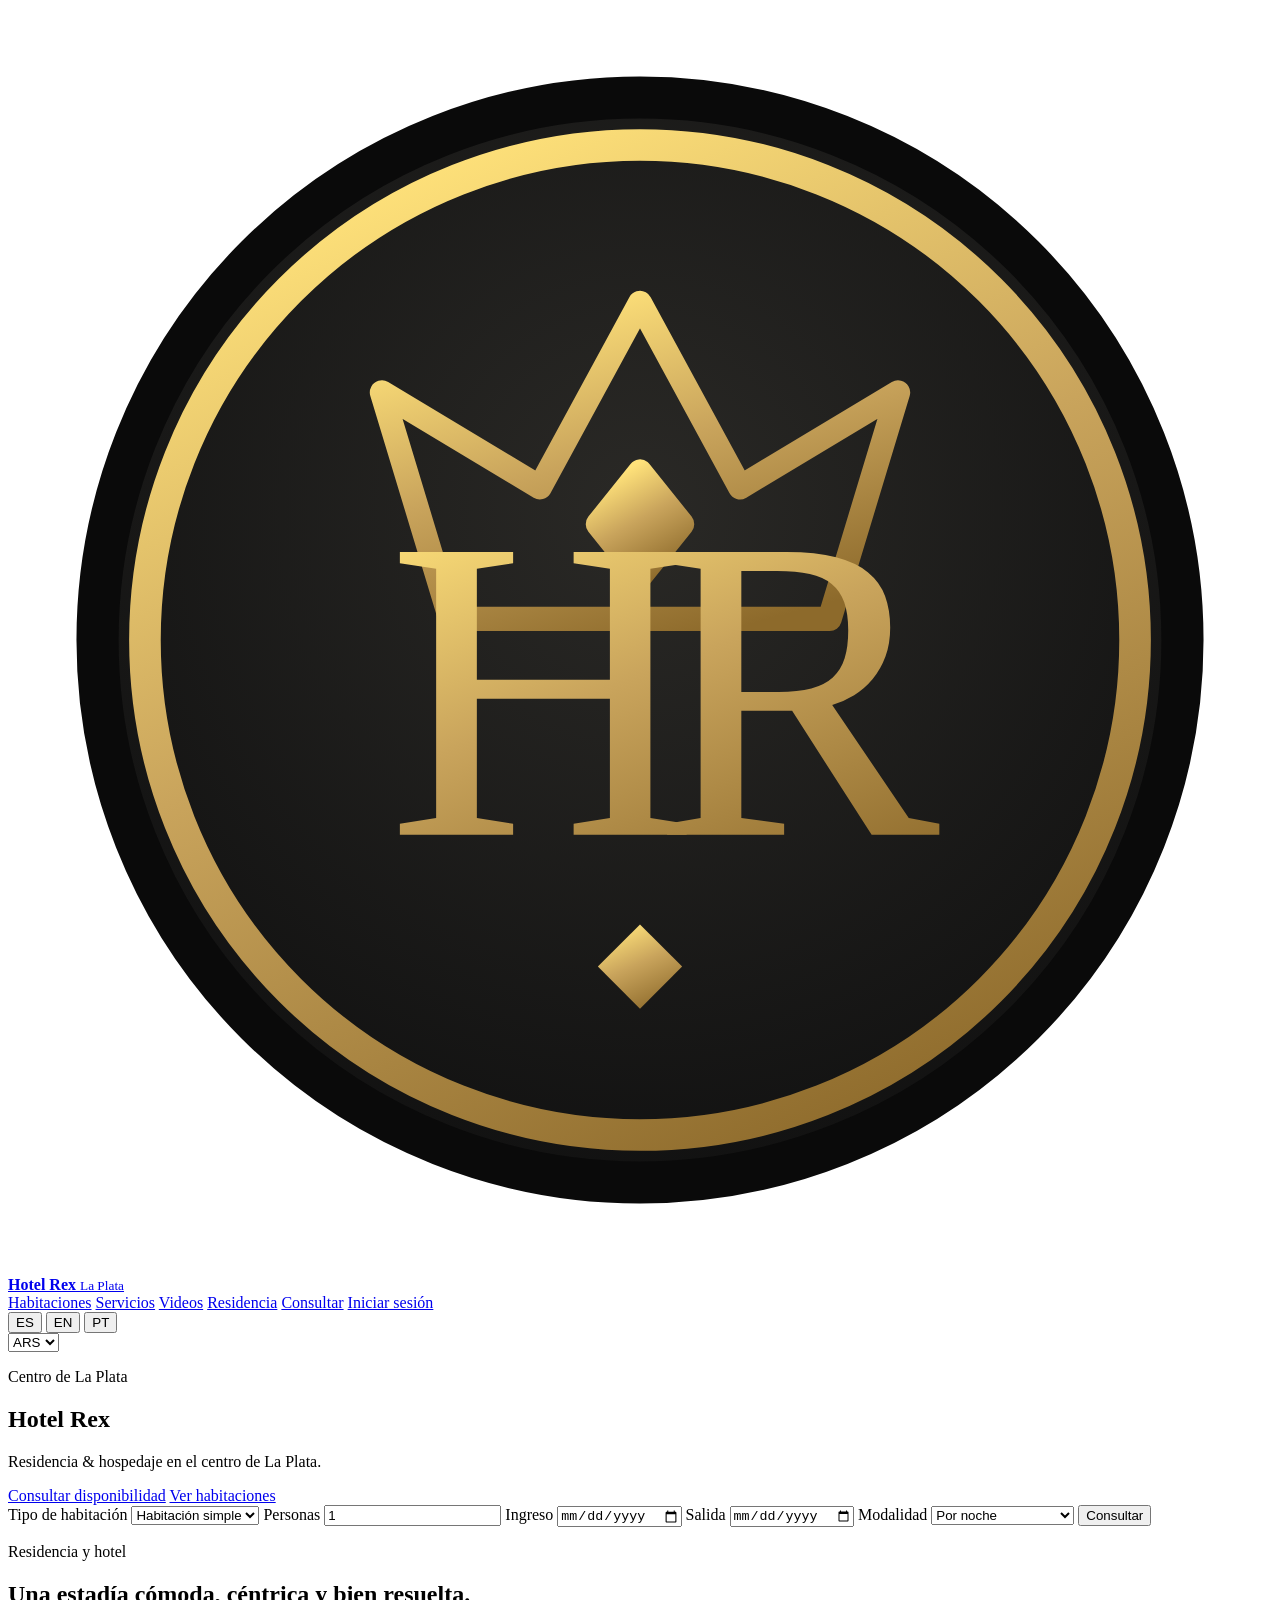
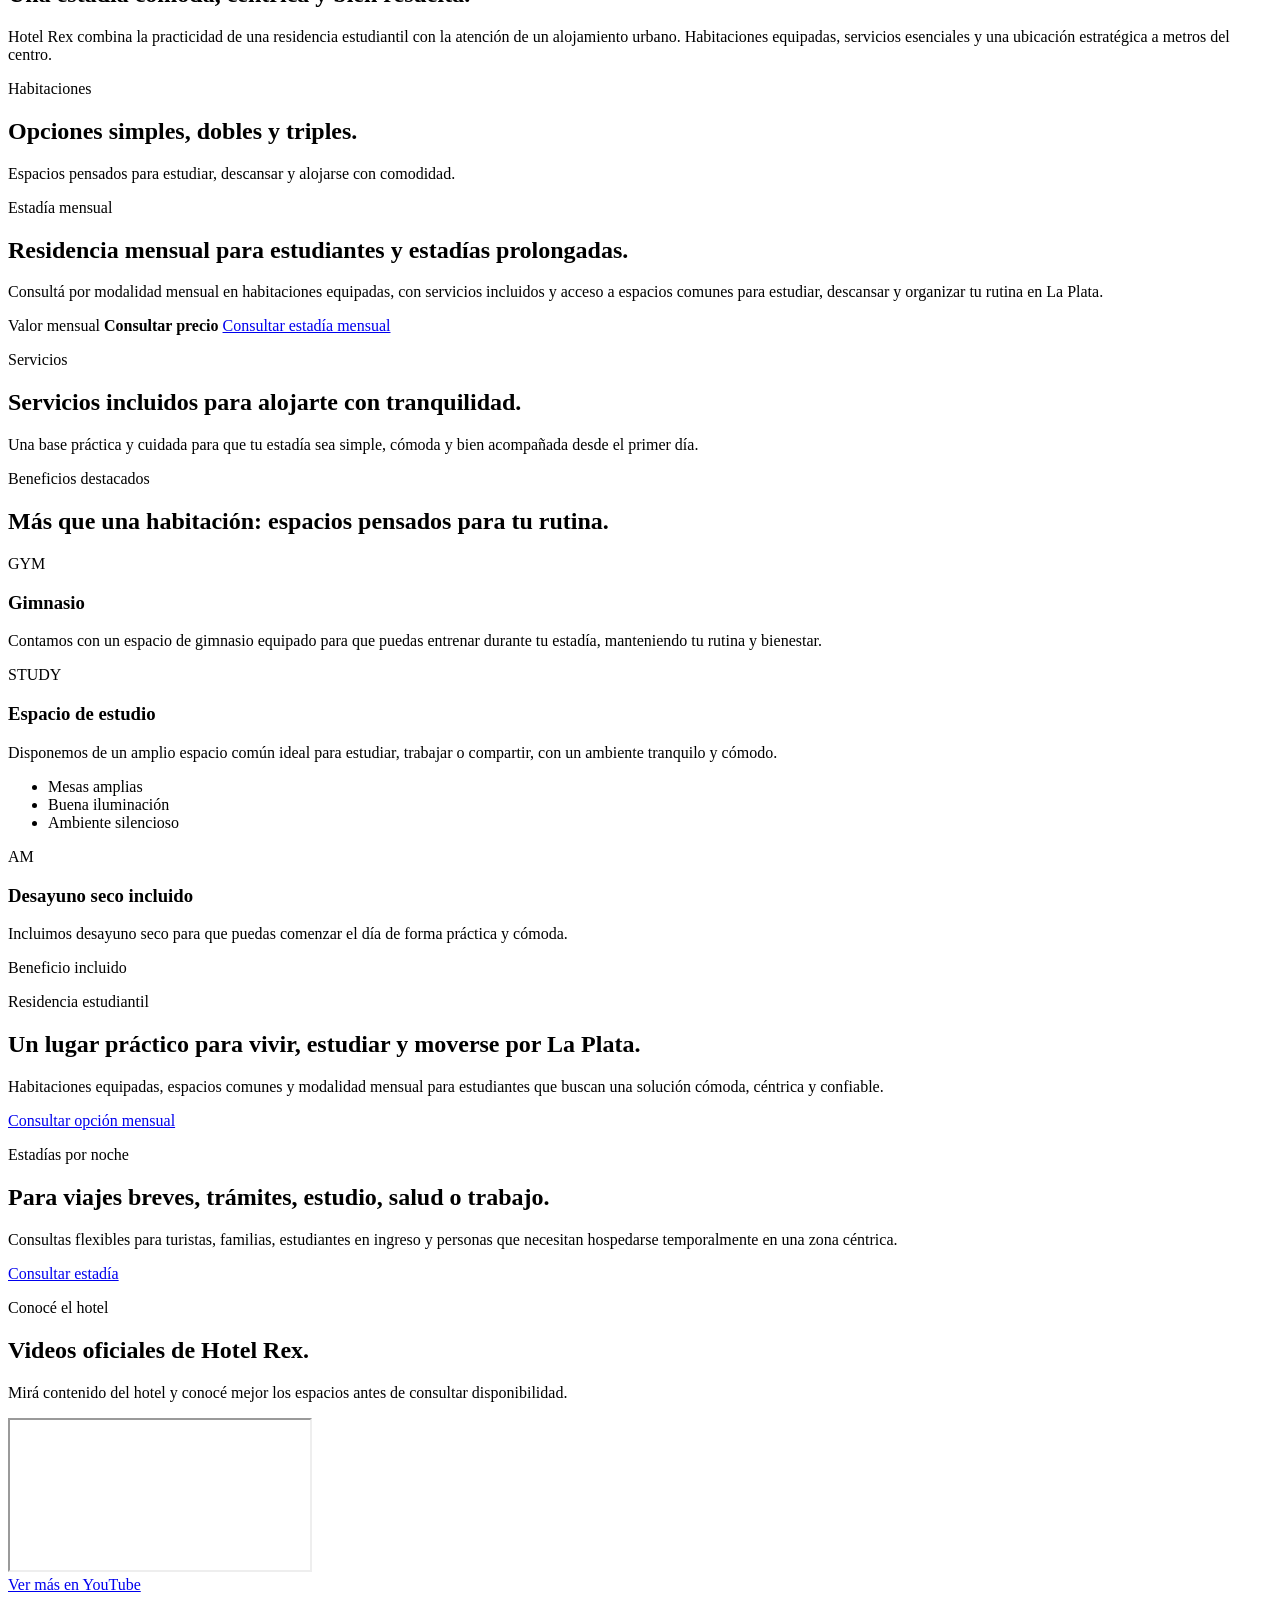
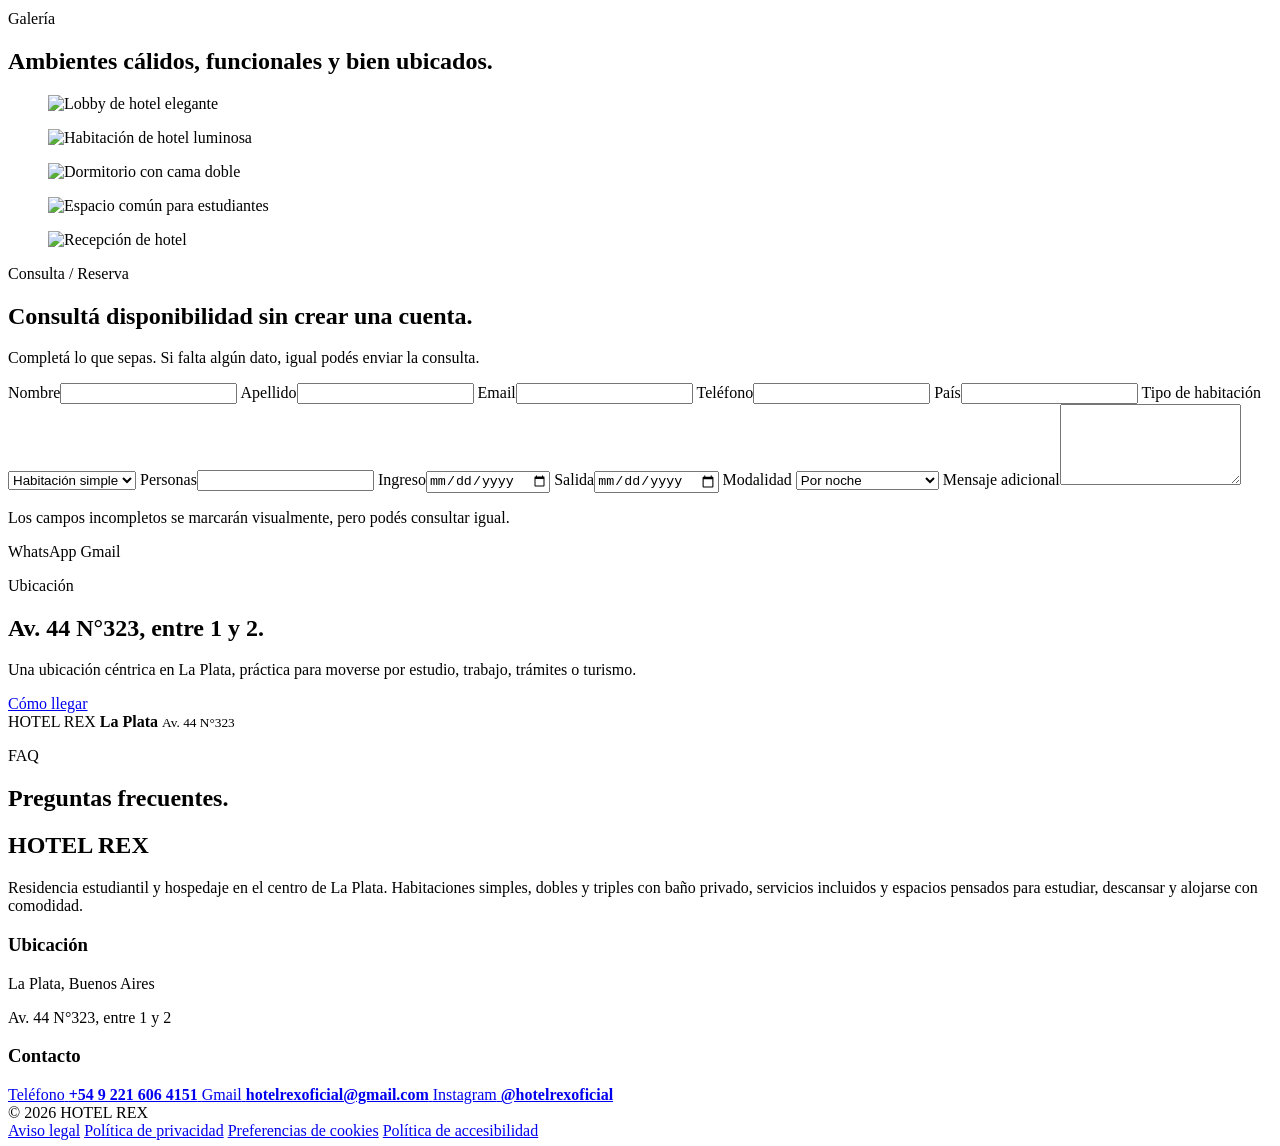
==== public/index.html @ a704e80b "Add files via upload" ====
<!doctype html>
<html lang="es">
  <head>
    <meta charset="UTF-8" />
    <meta name="viewport" content="width=device-width, initial-scale=1.0" />
    <meta
      name="description"
      content="Hotel Rex: residencia estudiantil y hospedaje en el centro de La Plata. Habitaciones simples, dobles y triples con baño privado."
    />
    <title>Hotel Rex | Residencia & Hospedaje en La Plata</title>
    <link rel="preconnect" href="https://images.unsplash.com" />
  <link rel="stylesheet" href="/styles.css" />
  </head>
  <body>
    <header class="site-header">
      <a class="brand" href="#home" aria-label="Hotel Rex">
        <span class="brand-mark"><img src="./assets/hotel-rex-logo.svg" alt="Hotel Rex" /></span>
        <span>
          <strong>Hotel Rex</strong>
          <small>La Plata</small>
        </span>
      </a>
      <nav class="main-nav" aria-label="Principal">
        <a href="#rooms" data-i18n="nav.rooms">Habitaciones</a>
        <a href="#services" data-i18n="nav.services">Servicios</a>
        <a href="#videos" data-i18n="nav.videos">Videos</a>
        <a href="#residence" data-i18n="nav.residence">Residencia</a>
        <a href="#contact" data-i18n="nav.reserve">Consultar</a>
        <a href="./login/" data-i18n="nav.signIn">Iniciar sesión</a>
      </nav>
      <div class="header-actions">
        <div class="segmented" aria-label="Idioma">
          <button data-lang="es" class="active">ES</button>
          <button data-lang="en">EN</button>
          <button data-lang="pt">PT</button>
        </div>
        <select id="currency" aria-label="Moneda">
          <option value="ARS">ARS</option>
          <option value="USD">USD</option>
          <option value="BRL">BRL</option>
        </select>
      </div>
    </header>

    <main>
      <section id="home" class="hero">
        <div class="hero-media" role="img" aria-label="Interior elegante de hotel"></div>
        <div class="hero-overlay"></div>
        <div class="hero-content">
          <p class="eyebrow" data-i18n="hero.eyebrow">Centro de La Plata</p>
          <h1 data-i18n="hero.title">Hotel Rex</h1>
          <p class="hero-subtitle" data-i18n="hero.subtitle">Residencia & hospedaje en el centro de La Plata.</p>
          <div class="hero-ctas">
            <a class="btn primary" href="#contact" data-i18n="hero.primary">Consultar disponibilidad</a>
            <a class="btn secondary" href="#rooms" data-i18n="hero.secondary">Ver habitaciones</a>
          </div>
        </div>
        <form class="quick-search" id="quickSearch">
          <label>
            <span data-i18n="form.roomType">Tipo de habitación</span>
            <select name="roomType">
              <option value="simple" data-i18n="rooms.simple.title">Habitación simple</option>
              <option value="double" data-i18n="rooms.double.title">Habitación doble</option>
              <option value="triple" data-i18n="rooms.triple.title">Habitación triple</option>
            </select>
          </label>
          <label>
            <span data-i18n="form.guests">Personas</span>
            <input name="guestCount" type="number" min="1" value="1" />
          </label>
          <label>
            <span data-i18n="form.checkIn">Ingreso</span>
            <input name="checkIn" type="date" />
          </label>
          <label>
            <span data-i18n="form.checkOut">Salida</span>
            <input name="checkOut" type="date" />
          </label>
          <label>
            <span data-i18n="form.modality">Modalidad</span>
            <select name="modality">
              <option value="night" data-i18n="modality.night">Por noche</option>
              <option value="monthly" data-i18n="modality.monthly">Residencia mensual</option>
            </select>
          </label>
          <button class="btn primary" type="button" id="quickToContact" data-i18n="form.check">Consultar</button>
        </form>
      </section>

      <section class="intro band">
        <div>
          <p class="eyebrow" data-i18n="intro.eyebrow">Residencia y hotel</p>
          <h2 data-i18n="intro.title">Una estadía cómoda, céntrica y bien resuelta.</h2>
        </div>
        <p data-i18n="intro.copy">
          Hotel Rex combina la practicidad de una residencia estudiantil con la atención de un alojamiento urbano.
          Habitaciones equipadas, servicios esenciales y una ubicación estratégica a metros del centro.
        </p>
      </section>

      <section id="rooms" class="section">
        <div class="section-heading">
          <p class="eyebrow" data-i18n="rooms.eyebrow">Habitaciones</p>
          <h2 data-i18n="rooms.title">Opciones simples, dobles y triples.</h2>
          <p data-i18n="rooms.copy">Espacios pensados para estudiar, descansar y alojarse con comodidad.</p>
        </div>
        <div class="room-grid" id="roomGrid"></div>
      </section>

      <section id="monthly" class="monthly-section">
        <div class="monthly-copy">
          <p class="eyebrow" data-i18n="monthly.eyebrow">Estadía mensual</p>
          <h2 data-i18n="monthly.title">Residencia mensual para estudiantes y estadías prolongadas.</h2>
          <p data-i18n="monthly.copy">Consultá por modalidad mensual en habitaciones equipadas, con servicios incluidos y acceso a espacios comunes para estudiar, descansar y organizar tu rutina en La Plata.</p>
        </div>
        <div class="monthly-price-card">
          <span data-i18n="monthly.label">Valor mensual</span>
          <strong data-i18n="monthly.price">Consultar precio</strong>
          <a class="btn primary" href="#contact" data-i18n="monthly.cta">Consultar estadía mensual</a>
        </div>
      </section>

      <section id="services" class="section services-section">
        <div class="section-heading">
          <p class="eyebrow" data-i18n="services.eyebrow">Servicios</p>
          <h2 data-i18n="services.title">Servicios incluidos para alojarte con tranquilidad.</h2>
          <p data-i18n="services.copy">Una base práctica y cuidada para que tu estadía sea simple, cómoda y bien acompañada desde el primer día.</p>
        </div>
        <div class="services-grid" id="servicesGrid"></div>
      </section>

      <section class="section feature-highlights" id="featured-services">
        <div class="section-heading">
          <p class="eyebrow" data-i18n="featured.eyebrow">Beneficios destacados</p>
          <h2 data-i18n="featured.title">Más que una habitación: espacios pensados para tu rutina.</h2>
        </div>
        <div class="feature-grid">
          <article class="feature-card gym-card">
            <div class="feature-icon">GYM</div>
            <h3 data-i18n="featured.gym.title">Gimnasio</h3>
            <p data-i18n="featured.gym.copy">Contamos con un espacio de gimnasio equipado para que puedas entrenar durante tu estadía, manteniendo tu rutina y bienestar.</p>
          </article>
          <article class="feature-card study-card">
            <div class="feature-icon">STUDY</div>
            <h3 data-i18n="featured.study.title">Espacio de estudio</h3>
            <p data-i18n="featured.study.copy">Disponemos de un amplio espacio común ideal para estudiar, trabajar o compartir, con un ambiente tranquilo y cómodo.</p>
            <ul>
              <li data-i18n="featured.study.item1">Mesas amplias</li>
              <li data-i18n="featured.study.item2">Buena iluminación</li>
              <li data-i18n="featured.study.item3">Ambiente silencioso</li>
            </ul>
          </article>
          <article class="feature-card breakfast-card">
            <div class="feature-icon">AM</div>
            <h3 data-i18n="featured.breakfast.title">Desayuno seco incluido</h3>
            <p data-i18n="featured.breakfast.copy">Incluimos desayuno seco para que puedas comenzar el día de forma práctica y cómoda.</p>
            <span data-i18n="featured.breakfast.badge">Beneficio incluido</span>
          </article>
        </div>
      </section>

      <section id="residence" class="split-section">
        <div class="split-image residence-image"></div>
        <div class="split-copy">
          <p class="eyebrow" data-i18n="residence.eyebrow">Residencia estudiantil</p>
          <h2 data-i18n="residence.title">Un lugar práctico para vivir, estudiar y moverse por La Plata.</h2>
          <p data-i18n="residence.copy">
            Habitaciones equipadas, espacios comunes y modalidad mensual para estudiantes que buscan una solución
            cómoda, céntrica y confiable.
          </p>
          <a class="btn primary" href="#contact" data-i18n="residence.cta">Consultar opción mensual</a>
        </div>
      </section>

      <section id="hotel" class="split-section reverse">
        <div class="split-image hotel-image"></div>
        <div class="split-copy">
          <p class="eyebrow" data-i18n="hotel.eyebrow">Estadías por noche</p>
          <h2 data-i18n="hotel.title">Para viajes breves, trámites, estudio, salud o trabajo.</h2>
          <p data-i18n="hotel.copy">
            Consultas flexibles para turistas, familias, estudiantes en ingreso y personas que necesitan hospedarse
            temporalmente en una zona céntrica.
          </p>
          <a class="btn secondary-dark" href="#contact" data-i18n="hotel.cta">Consultar estadía</a>
        </div>
      </section>

      <section id="videos" class="section video-section">
        <div class="section-heading">
          <p class="eyebrow" data-i18n="video.eyebrow">Conocé el hotel</p>
          <h2 data-i18n="video.title">Videos oficiales de Hotel Rex.</h2>
          <p data-i18n="video.copy">Mirá contenido del hotel y conocé mejor los espacios antes de consultar disponibilidad.</p>
        </div>
        <div class="video-shell">
          <iframe
            src="https://www.youtube.com/embed?listType=user_uploads&list=HotelRexOficial"
            title="Hotel Rex Oficial en YouTube"
            allow="accelerometer; autoplay; clipboard-write; encrypted-media; gyroscope; picture-in-picture; web-share"
            allowfullscreen
          ></iframe>
        </div>
        <a class="btn secondary-dark" href="https://www.youtube.com/@HotelRexOficial" target="_blank" rel="noreferrer" data-i18n="video.cta">Ver más en YouTube</a>
      </section>

      <section id="gallery" class="section gallery-section">
        <div class="section-heading">
          <p class="eyebrow" data-i18n="gallery.eyebrow">Galería</p>
          <h2 data-i18n="gallery.title">Ambientes cálidos, funcionales y bien ubicados.</h2>
        </div>
        <div class="gallery-grid">
          <figure class="gallery-large"><img src="https://images.unsplash.com/photo-1566073771259-6a8506099945?auto=format&fit=crop&w=1200&q=80" alt="Lobby de hotel elegante" /></figure>
          <figure><img src="https://images.unsplash.com/photo-1631049307264-da0ec9d70304?auto=format&fit=crop&w=900&q=80" alt="Habitación de hotel luminosa" /></figure>
          <figure><img src="https://images.unsplash.com/photo-1590490360182-c33d57733427?auto=format&fit=crop&w=900&q=80" alt="Dormitorio con cama doble" /></figure>
          <figure><img src="https://images.unsplash.com/photo-1555854877-bab0e564b8d5?auto=format&fit=crop&w=900&q=80" alt="Espacio común para estudiantes" /></figure>
          <figure><img src="https://images.unsplash.com/photo-1584132967334-10e028bd69f7?auto=format&fit=crop&w=900&q=80" alt="Recepción de hotel" /></figure>
        </div>
      </section>

      <section id="contact" class="section contact-section">
        <div class="section-heading">
          <p class="eyebrow" data-i18n="contact.eyebrow">Consulta / Reserva</p>
          <h2 data-i18n="contact.title">Consultá disponibilidad sin crear una cuenta.</h2>
          <p data-i18n="contact.copy">Completá lo que sepas. Si falta algún dato, igual podés enviar la consulta.</p>
        </div>
        <form class="inquiry-form" id="inquiryForm">
          <label><span data-i18n="form.firstName">Nombre</span><input name="firstName" type="text" /></label>
          <label><span data-i18n="form.lastName">Apellido</span><input name="lastName" type="text" /></label>
          <label><span>Email</span><input name="email" type="email" /></label>
          <label><span data-i18n="form.phone">Teléfono</span><input name="phone" type="tel" /></label>
          <label><span data-i18n="form.country">País</span><input name="country" type="text" /></label>
          <label>
            <span data-i18n="form.roomType">Tipo de habitación</span>
            <select name="roomType">
              <option value="simple" data-i18n="rooms.simple.title">Habitación simple</option>
              <option value="double" data-i18n="rooms.double.title">Habitación doble</option>
              <option value="triple" data-i18n="rooms.triple.title">Habitación triple</option>
            </select>
          </label>
          <label><span data-i18n="form.guests">Personas</span><input name="guestCount" type="number" min="1" /></label>
          <label><span data-i18n="form.checkIn">Ingreso</span><input name="checkIn" type="date" /></label>
          <label><span data-i18n="form.checkOut">Salida</span><input name="checkOut" type="date" /></label>
          <label>
            <span data-i18n="form.modality">Modalidad</span>
            <select name="modality">
              <option value="night" data-i18n="modality.night">Por noche</option>
              <option value="monthly" data-i18n="modality.monthly">Residencia mensual</option>
            </select>
          </label>
          <label class="full"><span data-i18n="form.message">Mensaje adicional</span><textarea name="message" rows="5"></textarea></label>
          <p class="form-note" id="formNote" data-i18n="form.note">Los campos incompletos se marcarán visualmente, pero podés consultar igual.</p>
          <div class="form-actions">
            <a class="btn whatsapp" id="whatsappLink" target="_blank" rel="noreferrer">WhatsApp</a>
            <a class="btn mail" id="gmailLink">Gmail</a>
          </div>
        </form>
      </section>

      <section id="location" class="location-section">
        <div class="location-copy">
          <p class="eyebrow" data-i18n="location.eyebrow">Ubicación</p>
          <h2 data-i18n="location.title">Av. 44 N°323, entre 1 y 2.</h2>
          <p data-i18n="location.copy">Una ubicación céntrica en La Plata, práctica para moverse por estudio, trabajo, trámites o turismo.</p>
          <a class="btn primary" target="_blank" rel="noreferrer" href="https://www.google.com/maps/search/?api=1&query=Av.+44+323+La+Plata+Buenos+Aires+Argentina" data-i18n="location.cta">Cómo llegar</a>
        </div>
        <div class="map-card">
          <span>HOTEL REX</span>
          <strong>La Plata</strong>
          <small>Av. 44 N°323</small>
        </div>
      </section>

      <section id="faq" class="section faq-section">
        <div class="section-heading">
          <p class="eyebrow">FAQ</p>
          <h2 data-i18n="faq.title">Preguntas frecuentes.</h2>
        </div>
        <div class="faq-list" id="faqList"></div>
      </section>
    </main>

    <footer class="premium-footer">
      <div class="footer-brand">
        <h2>HOTEL REX</h2>
        <p data-i18n="footer.description">
          Residencia estudiantil y hospedaje en el centro de La Plata. Habitaciones simples, dobles y triples con baño privado,
          servicios incluidos y espacios pensados para estudiar, descansar y alojarse con comodidad.
        </p>
      </div>
      <div>
        <h3 data-i18n="footer.location">Ubicación</h3>
        <p>La Plata, Buenos Aires</p>
        <p>Av. 44 N°323, entre 1 y 2</p>
      </div>
      <div>
        <h3 data-i18n="footer.contact">Contacto</h3>
        <a class="contact-card" href="https://wa.me/5492216064151" target="_blank" rel="noreferrer" aria-label="Teléfono Hotel Rex">
          <span>Teléfono</span>
          <strong>+54 9 221 606 4151</strong>
        </a>
        <a class="contact-card" href="mailto:hotelrexoficial@gmail.com" aria-label="Gmail Hotel Rex">
          <span>Gmail</span>
          <strong>hotelrexoficial@gmail.com</strong>
        </a>
        <a class="contact-card" href="https://www.instagram.com/hotelrexoficial/" target="_blank" rel="noreferrer" aria-label="Instagram Hotel Rex">
          <span>Instagram</span>
          <strong>@hotelrexoficial</strong>
        </a>
      </div>
    </footer>
    <div class="legal-footer">
      <span>© 2026 HOTEL REX</span>
      <nav>
        <a href="./legal/" data-i18n="legal.legalNotice">Aviso legal</a>
        <a href="./privacidad/" data-i18n="legal.privacy">Política de privacidad</a>
        <a href="./cookies/" data-i18n="legal.cookies">Preferencias de cookies</a>
        <a href="./accesibilidad/" data-i18n="legal.accessibility">Política de accesibilidad</a>
      </nav>
    </div>

  <script src="/app.js"></script>
  </body>
</html>
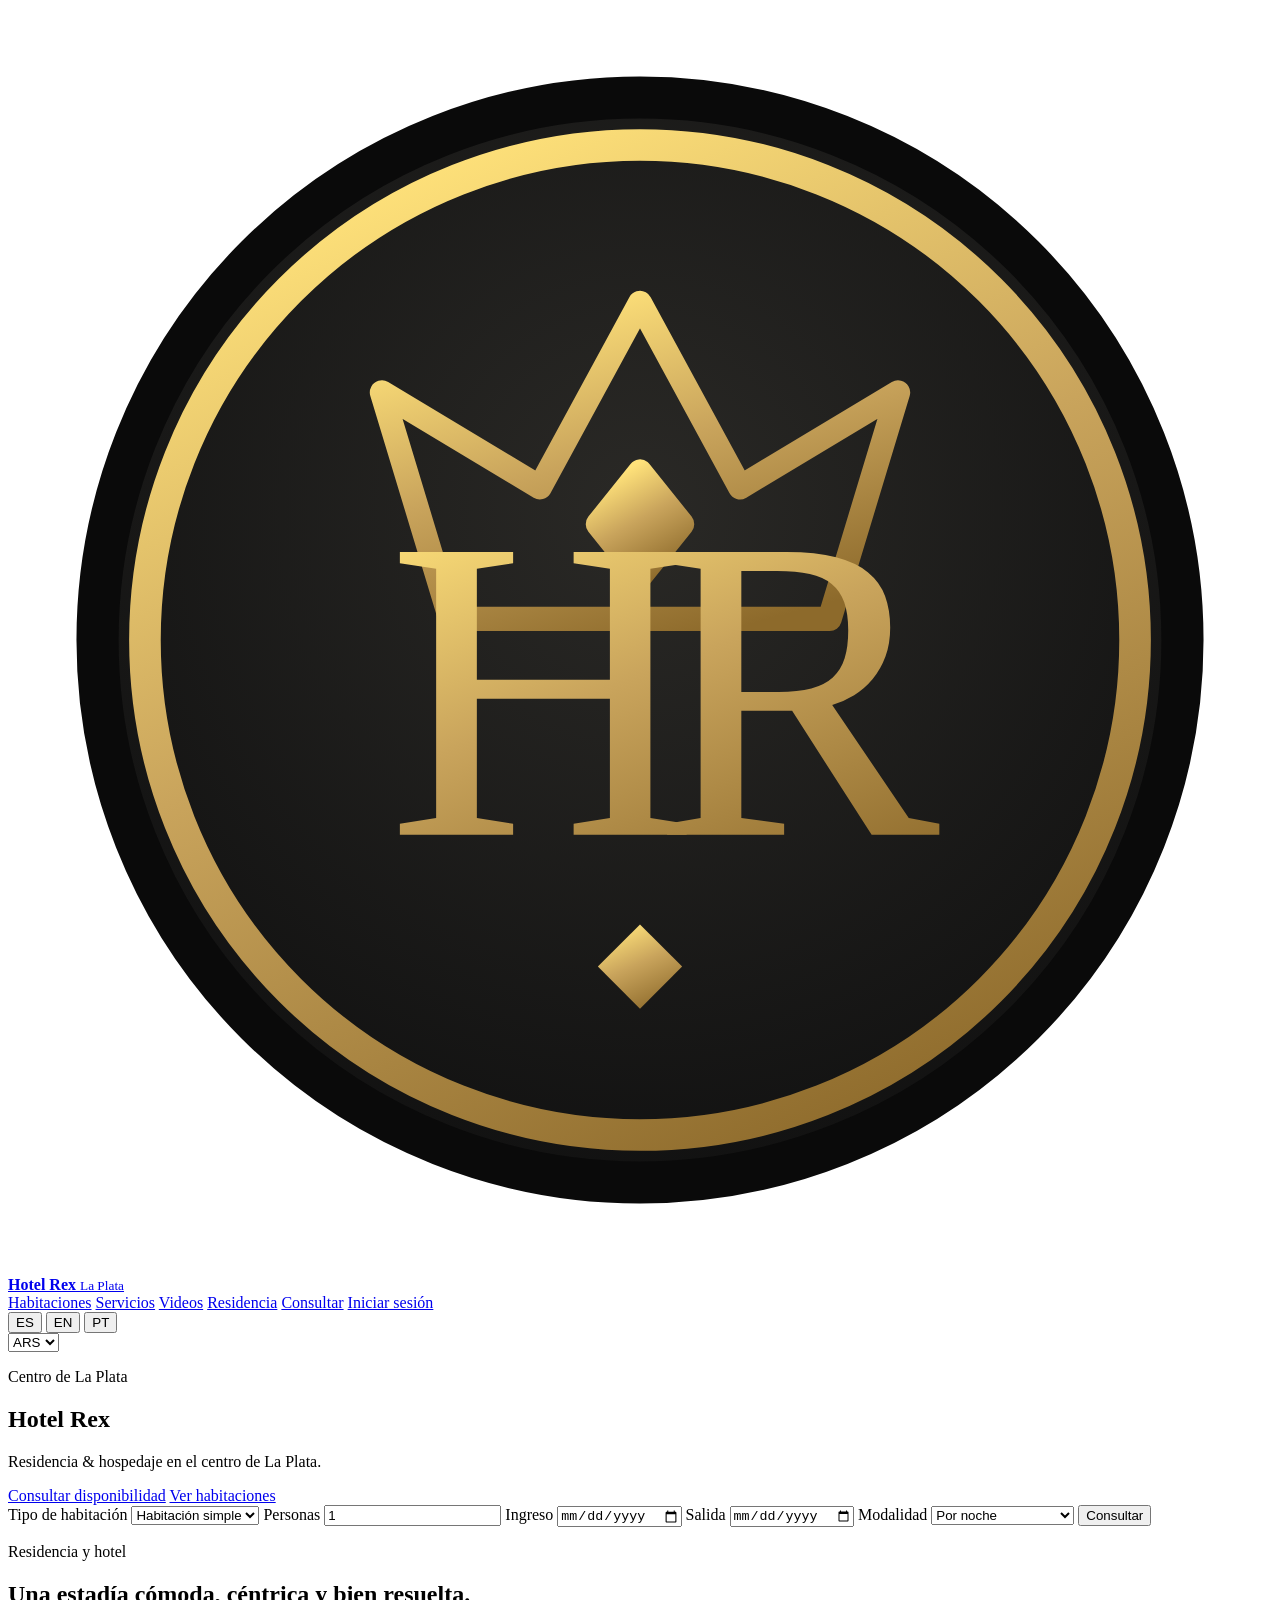
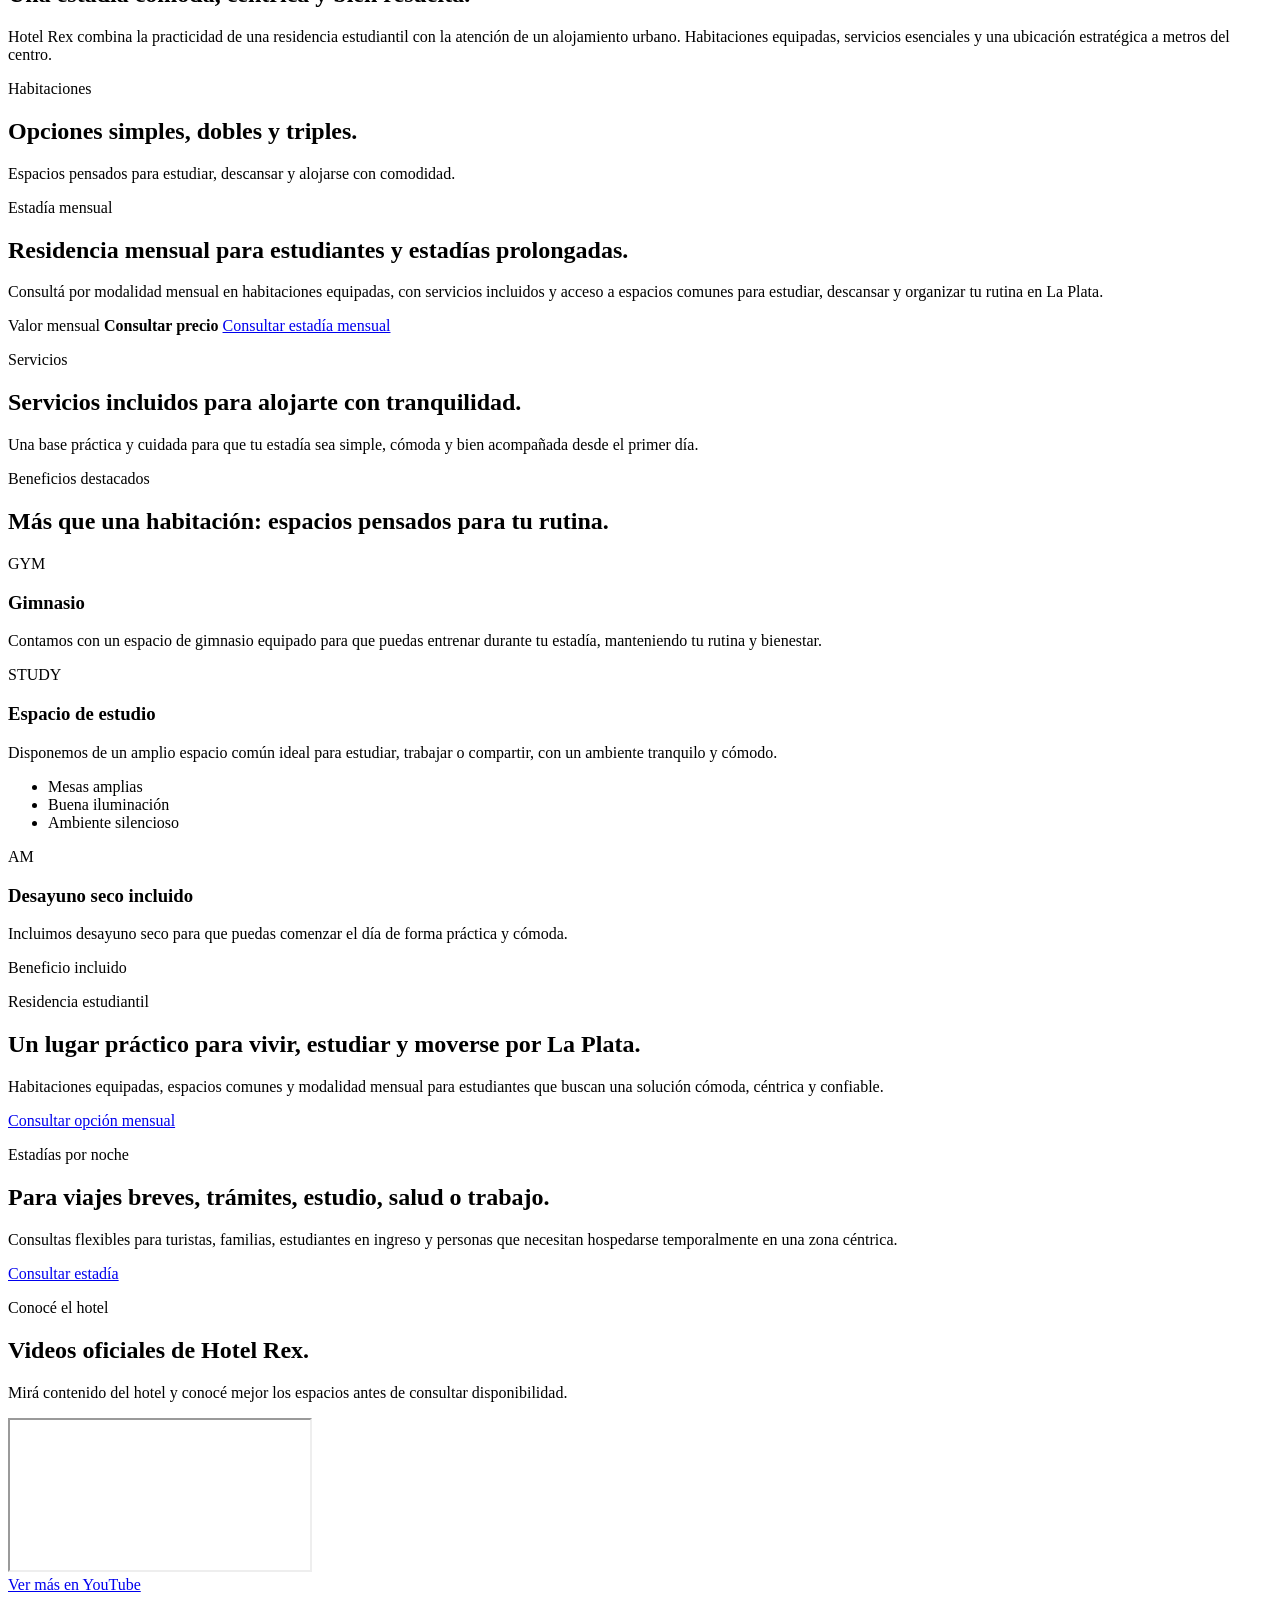
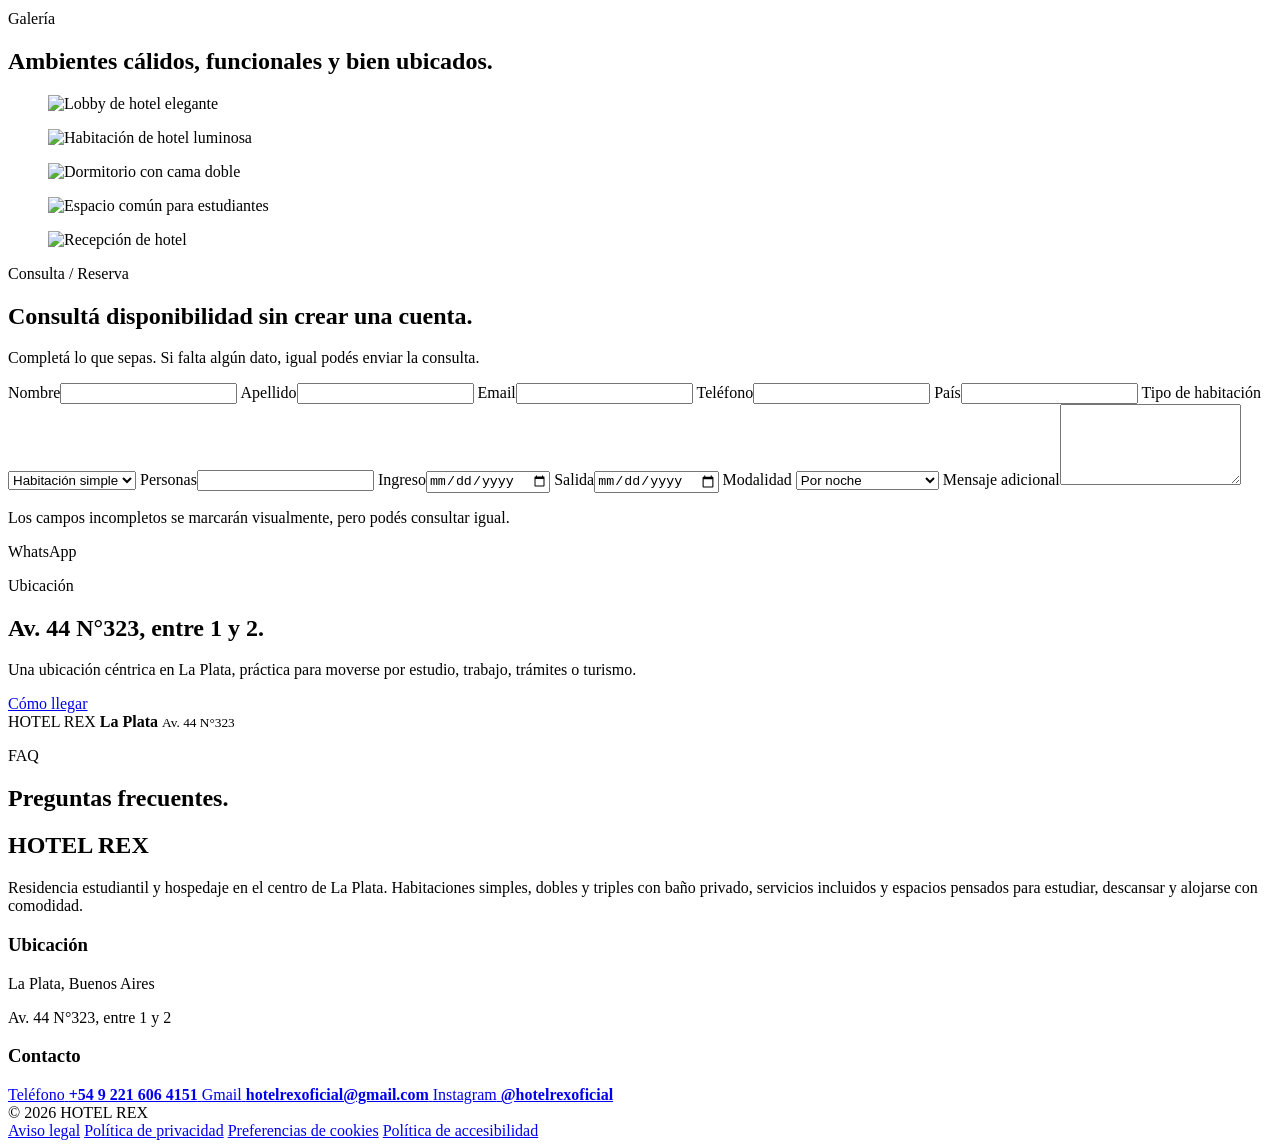
==== commit 243f2431: "Add files via upload" ====
--- a/public/index.html
+++ b/public/index.html
@@ -250,7 +250,6 @@
           <p class="form-note" id="formNote" data-i18n="form.note">Los campos incompletos se marcarán visualmente, pero podés consultar igual.</p>
           <div class="form-actions">
             <a class="btn whatsapp" id="whatsappLink" target="_blank" rel="noreferrer">WhatsApp</a>
-            <a class="btn mail" id="gmailLink">Gmail</a>
           </div>
         </form>
       </section>
--- a/styles.css
+++ b/styles.css
@@ -0,0 +1,143 @@
+const legalTexts = {
+  es: {
+    kicker: "Legal",
+    legal: {
+      title: "Aviso legal",
+      blocks: [
+        "Este sitio web tiene como finalidad brindar información sobre los servicios de alojamiento ofrecidos por Hotel Rex, ubicado en La Plata, Buenos Aires.",
+        "El acceso y uso de este sitio implica la aceptación de las condiciones aquí detalladas. Todo el contenido (textos, imágenes, diseño) es propiedad de Hotel Rex y no puede ser reproducido sin autorización.",
+        "Hotel Rex no se responsabiliza por posibles errores en la información ni por el uso indebido del sitio por parte de terceros.",
+      ],
+    },
+    privacidad: {
+      title: "Política de privacidad",
+      blocks: [
+        "En Hotel Rex protegemos tu información personal.",
+        "Los datos que nos brindes (nombre, teléfono, email, etc.) serán utilizados únicamente para:",
+        ["Gestionar reservas", "Brindar información sobre disponibilidad", "Mejorar la atención al cliente"],
+        "No compartimos tus datos con terceros.",
+        "Podés solicitar la modificación o eliminación de tus datos en cualquier momento escribiéndonos a nuestro correo electrónico.",
+      ],
+    },
+    cookies: {
+      title: "Preferencias de cookies",
+      blocks: [
+        "Este sitio utiliza cookies para mejorar tu experiencia de navegación.",
+        "Las cookies nos permiten:",
+        ["Recordar tus preferencias", "Analizar el uso del sitio", "Optimizar el rendimiento"],
+        "Podés aceptar, rechazar o configurar el uso de cookies desde tu navegador.",
+        "Al continuar navegando, aceptás el uso de cookies según esta política.",
+      ],
+    },
+    accesibilidad: {
+      title: "Política de accesibilidad",
+      blocks: [
+        "En Hotel Rex trabajamos para que nuestro sitio sea accesible para todas las personas.",
+        "Nos comprometemos a:",
+        ["Facilitar la navegación clara y simple", "Mejorar la legibilidad del contenido", "Optimizar la experiencia en distintos dispositivos"],
+        "Si encontrás alguna dificultad para acceder a la información, podés contactarnos y te ayudaremos a la brevedad.",
+      ],
+    },
+  },
+  en: {
+    kicker: "Legal",
+    legal: {
+      title: "Legal notice",
+      blocks: [
+        "This website provides information about the accommodation services offered by Hotel Rex, located in La Plata, Buenos Aires.",
+        "Accessing and using this website implies acceptance of the conditions described here. All content, including text, images and design, belongs to Hotel Rex and may not be reproduced without authorization.",
+        "Hotel Rex is not responsible for possible errors in the information or for improper use of the website by third parties.",
+      ],
+    },
+    privacidad: {
+      title: "Privacy notice",
+      blocks: [
+        "At Hotel Rex, we protect your personal information.",
+        "The information you provide, such as name, phone number and email, will only be used to:",
+        ["Manage bookings", "Provide availability information", "Improve customer service"],
+        "We do not share your data with third parties.",
+        "You may request changes or deletion of your data at any time by writing to our email address.",
+      ],
+    },
+    cookies: {
+      title: "Cookie preferences",
+      blocks: [
+        "This website uses cookies to improve your browsing experience.",
+        "Cookies allow us to:",
+        ["Remember your preferences", "Analyze website usage", "Optimize performance"],
+        "You can accept, reject or configure cookies from your browser.",
+        "By continuing to browse, you accept the use of cookies according to this policy.",
+      ],
+    },
+    accesibilidad: {
+      title: "Accessibility policy",
+      blocks: [
+        "At Hotel Rex, we work to make our website accessible to everyone.",
+        "We are committed to:",
+        ["Making navigation clear and simple", "Improving content readability", "Optimizing the experience across devices"],
+        "If you find any difficulty accessing information, you can contact us and we will help you as soon as possible.",
+      ],
+    },
+  },
+  pt: {
+    kicker: "Legal",
+    legal: {
+      title: "Aviso legal",
+      blocks: [
+        "Este site tem como finalidade fornecer informações sobre os serviços de hospedagem oferecidos pelo Hotel Rex, localizado em La Plata, Buenos Aires.",
+        "O acesso e uso deste site implica a aceitação das condições aqui detalhadas. Todo o conteúdo, incluindo textos, imagens e design, é propriedade do Hotel Rex e não pode ser reproduzido sem autorização.",
+        "O Hotel Rex não se responsabiliza por possíveis erros nas informações nem pelo uso indevido do site por terceiros.",
+      ],
+    },
+    privacidad: {
+      title: "Política de privacidade",
+      blocks: [
+        "No Hotel Rex, protegemos suas informações pessoais.",
+        "Os dados fornecidos, como nome, telefone e email, serão utilizados somente para:",
+        ["Gerenciar reservas", "Fornecer informações sobre disponibilidade", "Melhorar o atendimento ao cliente"],
+        "Não compartilhamos seus dados com terceiros.",
+        "Você pode solicitar a alteração ou exclusão dos seus dados a qualquer momento escrevendo para nosso email.",
+      ],
+    },
+    cookies: {
+      title: "Preferências de cookies",
+      blocks: [
+        "Este site utiliza cookies para melhorar sua experiência de navegação.",
+        "As cookies nos permitem:",
+        ["Recordar suas preferências", "Analisar o uso do site", "Otimizar o desempenho"],
+        "Você pode aceitar, rejeitar ou configurar o uso de cookies no seu navegador.",
+        "Ao continuar navegando, você aceita o uso de cookies conforme esta política.",
+      ],
+    },
+    accesibilidad: {
+      title: "Política de acessibilidade",
+      blocks: [
+        "No Hotel Rex, trabalhamos para que nosso site seja acessível para todas as pessoas.",
+        "Nos comprometemos a:",
+        ["Facilitar uma navegação clara e simples", "Melhorar a legibilidade do conteúdo", "Otimizar a experiência em diferentes dispositivos"],
+        "Se você encontrar alguma dificuldade para acessar informações, entre em contato e ajudaremos o quanto antes.",
+      ],
+    },
+  },
+};
+
+function renderBlocks(blocks) {
+  return blocks
+    .map((block) => {
+      if (Array.isArray(block)) {
+        return `<ul>${block.map((item) => `<li>${item}</li>`).join("")}</ul>`;
+      }
+      return `<p>${block}</p>`;
+    })
+    .join("");
+}
+
+const lang = localStorage.getItem("hotelRex.lang") || "es";
+const key = location.pathname.split("/").filter(Boolean).pop() || "legal";
+const page = legalTexts[lang][key] || legalTexts[lang].legal;
+
+document.documentElement.lang = lang;
+document.querySelector("[data-legal-kicker]").textContent = legalTexts[lang].kicker;
+document.querySelector("[data-legal-title]").textContent = page.title;
+document.querySelector("[data-legal-body]").innerHTML = renderBlocks(page.blocks);
+document.title = `${page.title} | Hotel Rex`;
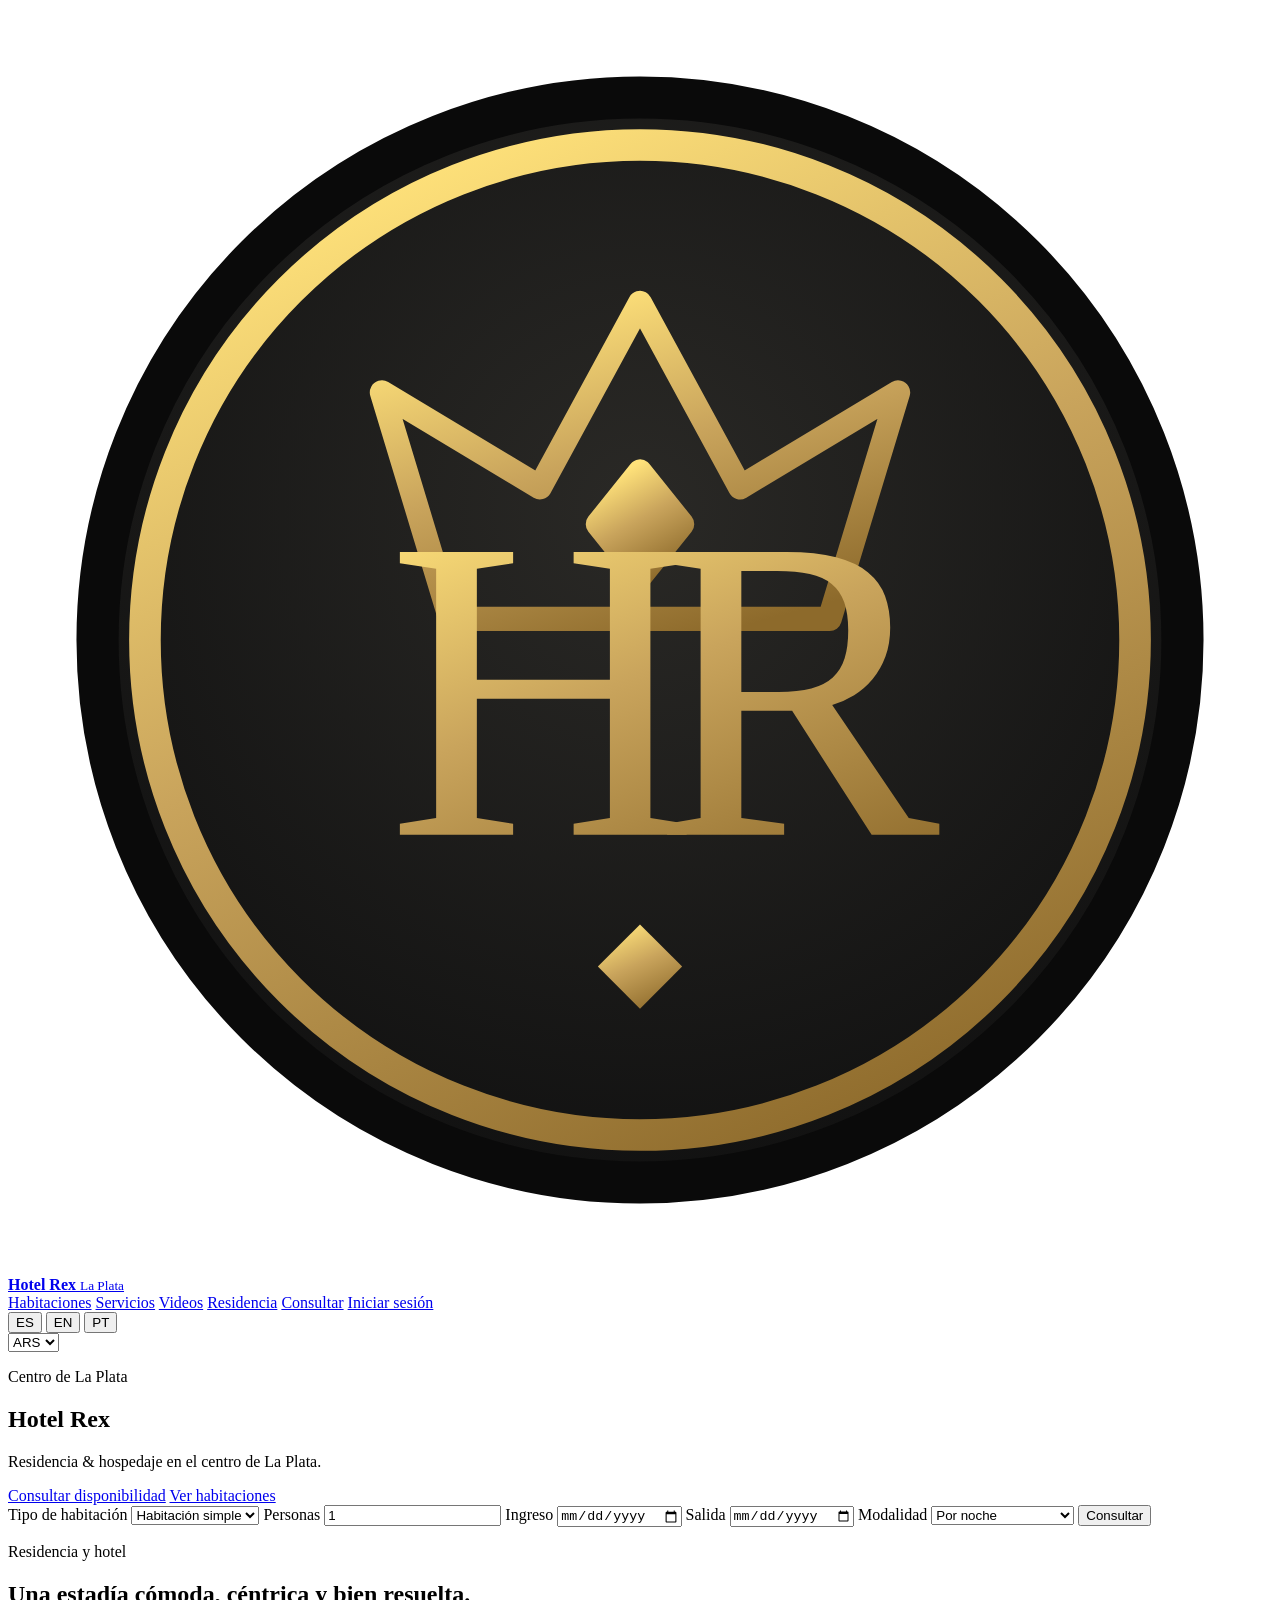
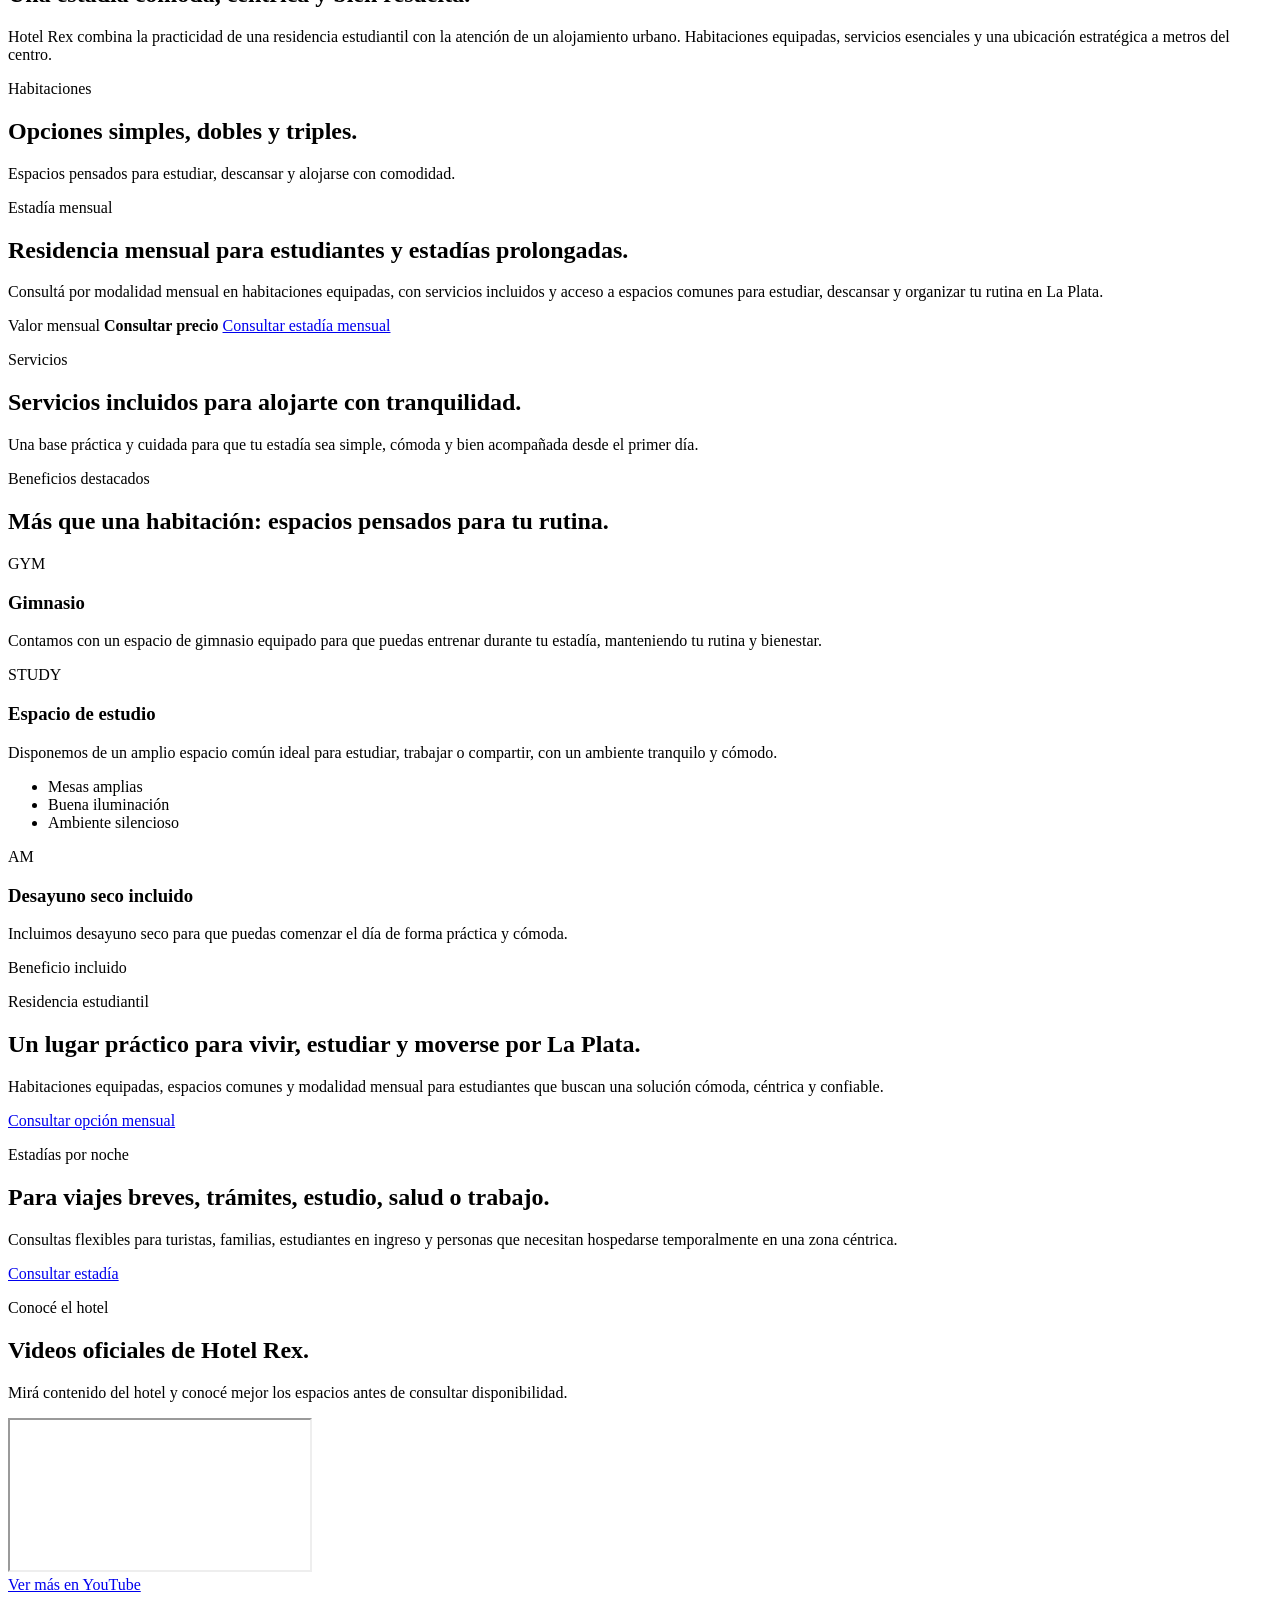
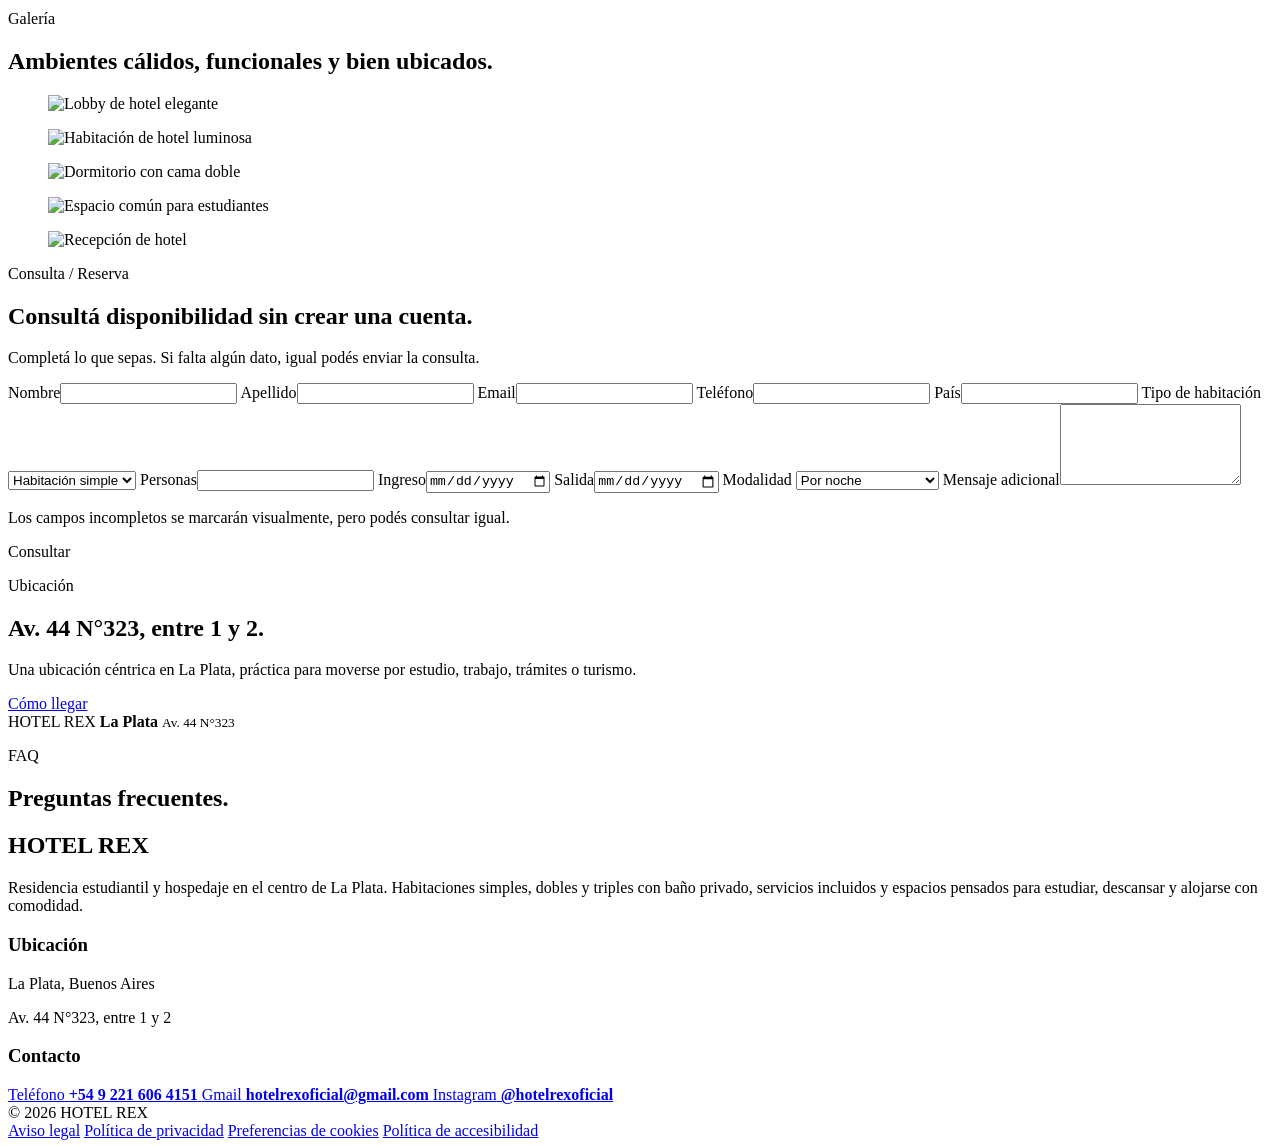
==== commit 1a642a80: "Add files via upload" ====
--- a/public/index.html
+++ b/public/index.html
@@ -249,7 +249,7 @@
           <label class="full"><span data-i18n="form.message">Mensaje adicional</span><textarea name="message" rows="5"></textarea></label>
           <p class="form-note" id="formNote" data-i18n="form.note">Los campos incompletos se marcarán visualmente, pero podés consultar igual.</p>
           <div class="form-actions">
-            <a class="btn whatsapp" id="whatsappLink" target="_blank" rel="noreferrer">WhatsApp</a>
+            <a class="btn whatsapp" id="whatsappLink" target="_blank" rel="noreferrer">Consultar</a>
           </div>
         </form>
       </section>
@@ -316,6 +316,7 @@
       </nav>
     </div>
 
+  <script src="https://cdn.jsdelivr.net/npm/@supabase/supabase-js@2"></script>
   <script src="/app.js"></script>
   </body>
 </html>
